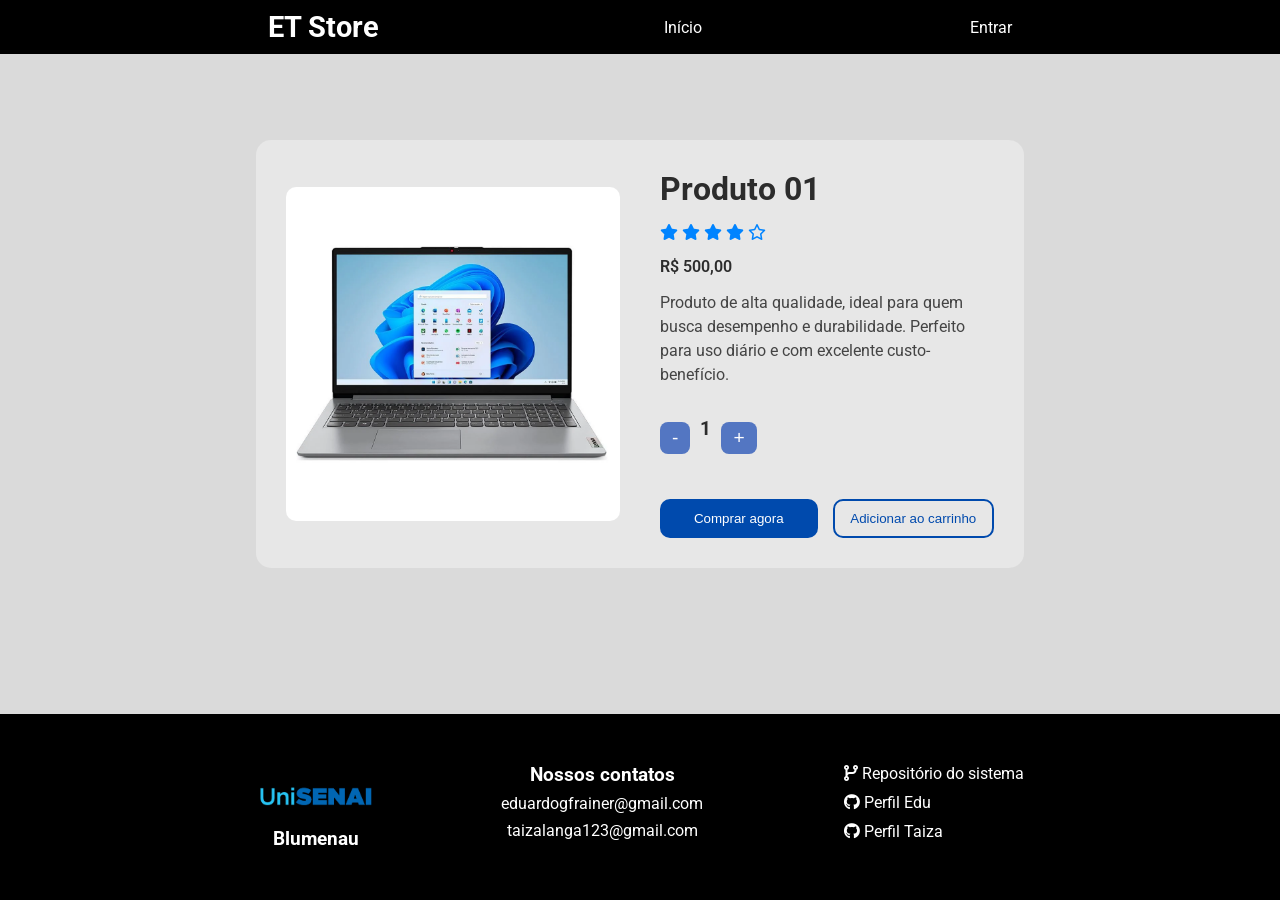
==== produto.html @ 03824498 "segunda page cards" ====
<!DOCTYPE html>
<html lang="en">

<head>
    <meta charset="UTF-8">
    <meta name="viewport" content="width=device-width, initial-scale=1.0">
    <link rel="stylesheet" href="https://cdnjs.cloudflare.com/ajax/libs/font-awesome/6.5.0/css/all.min.css">
    <link rel="stylesheet" href="/css/style.css">
    <title>Produto</title>
</head>

<body>
    <header class="black-section">
        <div id="espacamento"></div>
        <div class="logo">ET Store</div>

        <nav class="nav-links">
            <a href="/">Início</a>
        </nav>  

        <div class="menu-toggle" id="menu-toggle">
            <i class="fas fa-bars"></i>
        </div>

        <div class="login-btn">Entrar</div>
        <div id="espacamento"></div>
    </header>

    <div class="modal" id="menuModal">
        <div class="modal-content">
            <nav class="modal-links">
                <a href="/">Início</a>
            </nav>
        </div>
    </div>

    <main>

        <!-- PRODUTO -->
        <section id="product-view">

            <div class="product-container">

                <!-- IMAGEM -->
                <div class="product-image">
                    <img src="/img/product01.webp" alt="">
                </div>

                <!-- INFO -->
                <div class="product-info">

                    <h1 class="product-title">Produto 01</h1>

                    <p class="rate">
                        <i class="fa-solid fa-star"></i>
                        <i class="fa-solid fa-star"></i>
                        <i class="fa-solid fa-star"></i>
                        <i class="fa-solid fa-star"></i>
                        <i class="fa-regular fa-star"></i>
                    </p>

                    <p class="price">R$ 500,00</p>

                    <p class="description">
                        Produto de alta qualidade, ideal para quem busca desempenho e durabilidade.
                        Perfeito para uso diário e com excelente custo-benefício.
                    </p>

                    <!-- QUANTIDADE -->
                    <div class="quantity">
                        <button onclick="subtrairItem()">-</button>
                        <span id="quantidade">1</span>
                        <button onclick="adicionarItem()">+</button>
                    </div>

                    <!-- AÇÕES -->
                    <div class="actions">
                        <button class="buy">Comprar agora</button>
                        <button class="cart">Adicionar ao carrinho</button>
                    </div>

                </div>

            </div>

        </section>

    </main>

   <footer>
        <section class="black-section">
            <div id="senai">
                <img src="/img/unisenai.png" alt="">
                <h3>Blumenau</h3>
            </div>

            <div id="email">
                <h3>Nossos contatos</h3>
                <div>
                    eduardogfrainer@gmail.com
                </div>
                <div>
                    taizalanga123@gmail.com
                </div>
            </div>
            <div class="github-links">
                <a href="https://github.com/eduardo-gabriel-frainer/AV01-ecommerce" target="_blank"
                    rel="noopener noreferrer">
                    <i class="fas fa-code-branch"></i> Repositório do sistema
                </a>
                <a href="https://github.com/eduardo-gabriel-frainer" target="_blank" rel="noopener noreferrer">
                    <i class="fab fa-github"></i> Perfil Edu
                </a>
                <a href="https://github.com/eduardo-gabriel-frainer" target="_blank" rel="noopener noreferrer">
                    <i class="fab fa-github"></i> Perfil Taiza
                </a>
            </div>
        </section>
    </footer>

</body>

<script>
let ativado = 0;

const menuToggle = document.getElementById('menu-toggle');
const modal = document.getElementById('menuModal');

menuToggle.addEventListener('click', () => {
    ativado = ativado === 0 ? 1 : 0;

    if (ativado === 1) {
        modal.classList.add('active');
    } else {
        modal.classList.remove('active');
    }
});

const params = new URLSearchParams(window.location.search);
const id = params.get("id");

const produtos = {
    "1": { nome: "Celular Positivo", preco: "R$ 1100,00" },
    "2": { nome: "Notebook Gamer", preco: "R$ 2700,00" },
    "3": { nome: "Fone de Ouvido Bluetooth", preco: "R$ 199,90" },
    "4": { nome: "Mouse Gamer RGB", preco: "R$ 89,90" },
    "5": { nome: "Teclado Mecânico", preco: "R$ 249,90" },
    "6": { nome: "Monitor Full HD 24\"", preco: "R$ 799,90" }
};

const produto = produtos[id];

if (produto) {
    document.querySelector(".product-title").textContent = produto.nome;
    document.querySelector(".price").textContent = produto.preco;
}

let contador = 0

function adicionarItem(){
    contador++
    document.querySelector("#quantidade").textContent = contador;
}

function subtrairItem(){
    if(contador == 0) return
    contador--
    document.querySelector("#quantidade").textContent = contador;
}


</script>

</html>
---- css/style.css ----
@import url('https://fonts.googleapis.com/css2?family=Roboto:ital,wght@0,100..900;1,100..900&display=swap');

* {
    margin: 0;
}

main {
    flex: 1;
}
html, body {
    height: 100%;
}

body {
    display: flex;
    flex-direction: column;
}

body {
    font-family: 'Roboto', sans-serif;
    background-color: #dadada;
}

header {
    display: flex;
    justify-content: space-between;
    background-color: black;
    color: #dfdfdf;
    z-index: 101;
    position: fixed;
    width: 100%;
    top: 0;
    align-items: center;
    padding-top: 10px;
    padding-bottom: 10px;
}

nav a {
    display: inline-block;
    transition: transform 0.3s ease;
}

nav a:hover {
    transform: scale(1.1);
}

/* Logo */
.logo {
    font-size: 1.8rem;
    font-weight: bold;
}

/* Links de navegação */
.nav-links {
    display: flex;
    gap: 15px;
}

.nav-links a {
    color: white;
    text-decoration: none;
    font-size: 1rem;
}

.nav-links a:hover {
    text-decoration: underline;
}

.login-btn {
    color: white;
    font-size: 1rem;
}

.menu-toggle {
    display: none;
    cursor: pointer;
    font-size: 2rem;
}

/* menu hamburger tela pequena */
@media screen and (max-width: 768px) {
    .nav-links {
        display: none; 
        flex-direction: column; 
        gap: 10px;
        width: 100%;
        text-align: center;
    }

    .nav-links.active {
        display: flex;
    }
    .login-btn{
        display: none;
    }

    .menu-toggle {
        display: block;
    }
}

.black-section {
    background-color: black;
    color: #fff;
}

footer {
    background-color: black;
    color: #fff;
}

footer .black-section {
    display: flex;
    padding: 50px 20% 50px 20%;
    justify-content: space-between;
}

a {
    color: #fff;
    text-decoration: none;
    padding-left: 1rem;
}


#about {
    display: flex;
    margin: 50px auto;        
    padding: 0 20px;    
    align-items: center;
    gap: 30px;
    width: 70%;
    justify-content: center;
}

#about p {
    max-width: 400px;
}

#about img {
    width: 500px;         
    max-width: 100%;      
}

@media (max-width: 900px) {
    #about {
        flex-direction: column;
        text-align: center;
        width: 90%;
        padding: 20px; 
    }

    #about img {
        width: 100%;
    }

    #about p {
        max-width: 100%;
    }
}

#showcase {
    display: grid;
    grid-template-columns: repeat(3, 280px); 
    justify-content: center; 
    align-items: center;
    gap: 25px;
    min-height: 390px;
}

#showcase img {
    width: 100%;
    height: auto;
    object-fit: cover;
    padding: 10px;
    border-radius: 10px;
}

@media (max-width: 900px) {
    #showcase {
        grid-template-columns: repeat(2, 280px);
    }
}

@media (max-width: 600px) {
    #showcase {
        grid-template-columns: 1fr;
        padding-top: 50px;
        padding-bottom: 50px;
    }

    #showcase img {
        max-width: 280px;
        margin: 0 auto; 
    }
}

button, .btn {
    margin-top: 20px;
    padding: 10px 15px 10px 15px;
    background-color: rgb(83, 118, 194);
    border-radius: 10px;
    color: #fff;
    border: none;
}

button, .btn {
    letter-spacing: 0;
    transition: letter-spacing 0.3s ease;
}

.btn{
    text-align: center;
}

button:hover {
    letter-spacing: 1px;
}

#grid {
    display: grid;
    grid-template-columns: repeat(auto-fit, minmax(300px, 1fr));
    gap: 25px;
    padding: 20px 10%;
    max-width: 1200px;
    margin: 0 auto;
}

.card {
    color: #2c2c2c;
    padding: 15px;
    border-radius: 15px;
    display: flex;
    background-color: #e7e7e7;
    flex-direction: column;
    transition: all 0.3s ease;
}


.card:hover {
    transform: translateY(-8px);
    box-shadow: 0 10px 25px rgba(0, 0, 0, 0.2); 
}

.image-product {
    padding: 10px;
    border-radius: 10px;
}


.product-name {
    font-weight: 600;
    margin-top: 0.4rem;
}

.rate {
    color: #0084ff;
    font-size: 1.0rem;
}

.price {
    font-weight: 600;
}

.titule {
    display: flex;
    padding: 50px;
    justify-content: center;
}

#senai {
    display: flex;
    flex-direction: column;
    align-items: center;
    text-align: center;
}

#senai img {
    width: 120px;
    max-width: 100%;
}

#email {
    display: flex;
    flex-direction: column;
    gap: 8px;
    text-align: center;
}

.modal {
    display: none;
    position: fixed;   
    top: 55px;            
    right: 0;          
    right: 0;         
    width: 30%;   
    background-color: #333;
    z-index: 100;
    height: 100vh;     
    overflow: auto;     
    transition: all 0.3s ease;
}

.modal.active {
    display: block;  
}

.modal-links a {
    display: block;
    text-decoration: none;
}

.modal-links a{
    padding: 10px;
}

.github-links {
    display: flex;
    flex-direction: column;
    gap: 10px;
}

.github-links a {
    text-decoration: none;
    color: white;
    transition: color 0.3s ease;
}

.github-links a:hover {
    color: #4d79a1;
}

@media (max-width: 768px) {
    footer .black-section {
        flex-direction: column;
        align-items: center;
        gap: 30px; 
        text-align: center;
    }

    #senai,
    #email,
    .github-links {
        margin: 10px 0;
    }
}

#differences {
    padding: 0 20px 80px 40px;
    text-align: center;
}

.dif-container {
    display: flex;
    justify-content: center;
    gap: 30px;
    flex-wrap: wrap;
    margin-top: 30px;
}

.dif-card {
    background: #111;
    color: #dfdfdf;
    padding: 25px;
    border-radius: 10px;
    width: 250px;
    transition: 0.3s;
}

.dif-card i {
    font-size: 30px;
    margin-bottom: 10px;
}

.dif-card:hover {
    transform: translateY(-5px);
    background: #1a1a1a;
}

#product-view {
    margin-top: 100px;
    padding: 40px 20%;
}

.product-container {
    display: grid;
    grid-template-columns: 1fr 1fr;
    gap: 40px;
    background-color: #e7e7e7;
    padding: 30px;
    border-radius: 15px;
}

.product-image {
    display: flex;
    justify-content: center;
    align-items: center;
}

.product-image img {
    width: 100%;
    max-width: 400px;
    border-radius: 10px;
}

.product-info {
    display: flex;
    flex-direction: column;
    gap: 15px;
    color: #2c2c2c;
}

.product-title {
    font-size: 2rem;
    font-weight: bold;
}

.description {
    line-height: 1.5;
    color: #444;
}

.quantity {
    display: flex;
    align-items: center;
    gap: 10px;
}

.quantity button {
    padding: 5px 12px;
    font-size: 1.2rem;
    background-color: #5376c2;
    border-radius: 8px;
}

.quantity span {
    font-size: 1.2rem;
    font-weight: bold;
}

.actions {
    display: flex;
    gap: 15px;
    margin-top: 10px;
}

.buy {
    background-color: #004aad; 
    flex: 1;
}

.cart {
    background-color: transparent;
    border: 2px solid #004aad;
    color: #004aad;
    flex: 1;
}

.cart:hover {
    background-color: #004aad;
    color: white;
}

@media (max-width: 900px) {
    .product-container {
        grid-template-columns: 1fr;
        text-align: center;
    }

    .product-image img {
        max-width: 300px;
        margin: 0 auto;
    }

    .actions {
        flex-direction: column;
    }
}
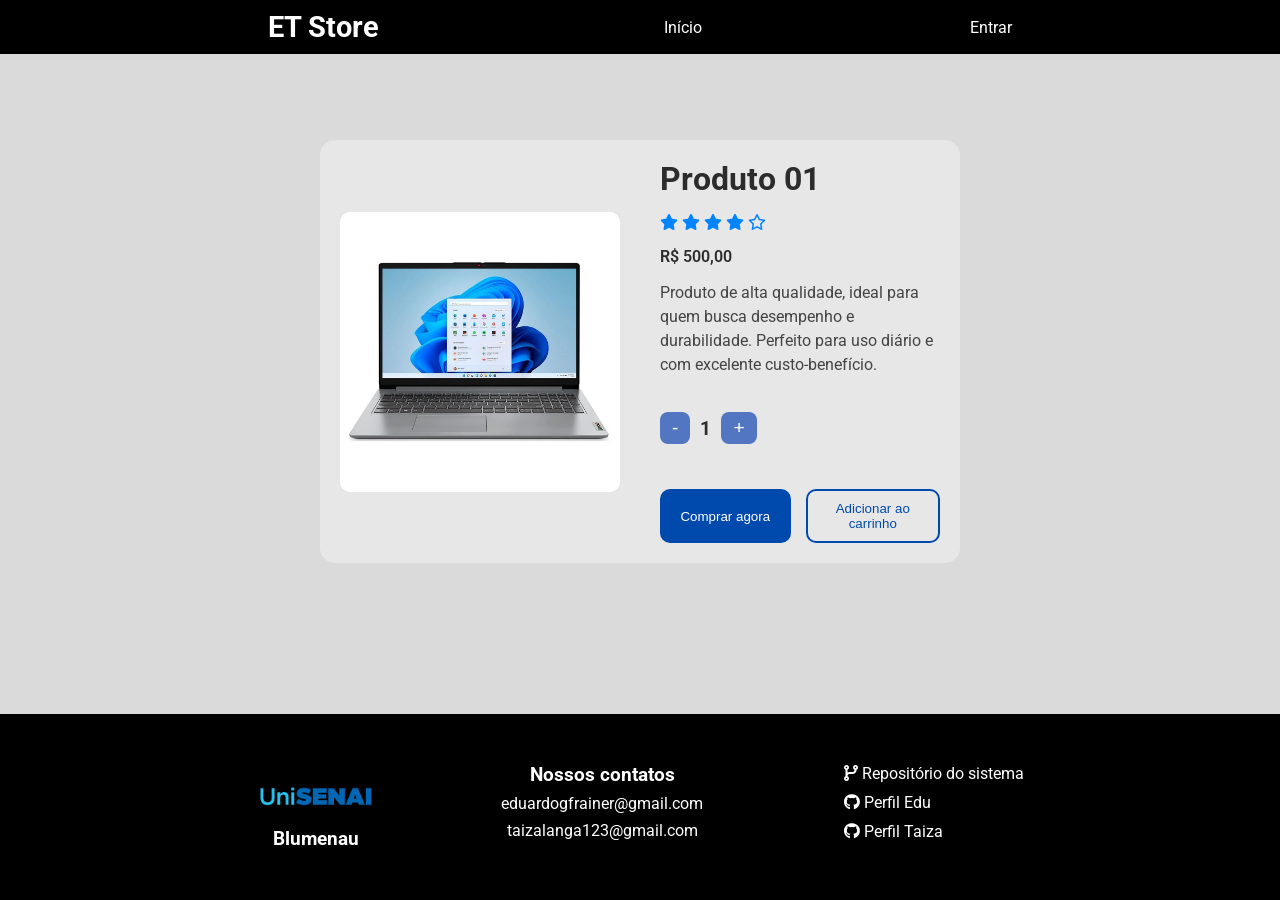
==== commit 1f8b736f: "pequenos ajustes" ====
--- a/produto.html
+++ b/produto.html
@@ -16,7 +16,7 @@
 
         <nav class="nav-links">
             <a href="/">Início</a>
-        </nav>  
+        </nav>
 
         <div class="menu-toggle" id="menu-toggle">
             <i class="fas fa-bars"></i>
@@ -36,17 +36,14 @@
 
     <main>
 
-        <!-- PRODUTO -->
         <section id="product-view">
 
             <div class="product-container">
 
-                <!-- IMAGEM -->
                 <div class="product-image">
                     <img src="/img/product01.webp" alt="">
                 </div>
 
-                <!-- INFO -->
                 <div class="product-info">
 
                     <h1 class="product-title">Produto 01</h1>
@@ -66,14 +63,12 @@
                         Perfeito para uso diário e com excelente custo-benefício.
                     </p>
 
-                    <!-- QUANTIDADE -->
                     <div class="quantity">
                         <button onclick="subtrairItem()">-</button>
                         <span id="quantidade">1</span>
                         <button onclick="adicionarItem()">+</button>
                     </div>
 
-                    <!-- AÇÕES -->
                     <div class="actions">
                         <button class="buy">Comprar agora</button>
                         <button class="cart">Adicionar ao carrinho</button>
@@ -87,7 +82,7 @@
 
     </main>
 
-   <footer>
+    <footer>
         <section class="black-section">
             <div id="senai">
                 <img src="/img/unisenai.png" alt="">
@@ -121,52 +116,52 @@
 </body>
 
 <script>
-let ativado = 0;
+    let ativado = 0;
 
-const menuToggle = document.getElementById('menu-toggle');
-const modal = document.getElementById('menuModal');
+    const menuToggle = document.getElementById('menu-toggle');
+    const modal = document.getElementById('menuModal');
 
-menuToggle.addEventListener('click', () => {
-    ativado = ativado === 0 ? 1 : 0;
+    menuToggle.addEventListener('click', () => {
+        ativado = ativado === 0 ? 1 : 0;
 
-    if (ativado === 1) {
-        modal.classList.add('active');
-    } else {
-        modal.classList.remove('active');
+        if (ativado === 1) {
+            modal.classList.add('active');
+        } else {
+            modal.classList.remove('active');
+        }
+    });
+
+    const params = new URLSearchParams(window.location.search);
+    const id = params.get("id");
+
+    const produtos = {
+        "1": { nome: "Celular Positivo", preco: "R$ 1100,00" },
+        "2": { nome: "Notebook Gamer", preco: "R$ 2700,00" },
+        "3": { nome: "Fone de Ouvido Bluetooth", preco: "R$ 199,90" },
+        "4": { nome: "Mouse Gamer RGB", preco: "R$ 89,90" },
+        "5": { nome: "Teclado Mecânico", preco: "R$ 249,90" },
+        "6": { nome: "Monitor Full HD 24\"", preco: "R$ 799,90" }
+    };
+
+    const produto = produtos[id];
+
+    if (produto) {
+        document.querySelector(".product-title").textContent = produto.nome;
+        document.querySelector(".price").textContent = produto.preco;
     }
-});
 
-const params = new URLSearchParams(window.location.search);
-const id = params.get("id");
+    let contador = 1
 
-const produtos = {
-    "1": { nome: "Celular Positivo", preco: "R$ 1100,00" },
-    "2": { nome: "Notebook Gamer", preco: "R$ 2700,00" },
-    "3": { nome: "Fone de Ouvido Bluetooth", preco: "R$ 199,90" },
-    "4": { nome: "Mouse Gamer RGB", preco: "R$ 89,90" },
-    "5": { nome: "Teclado Mecânico", preco: "R$ 249,90" },
-    "6": { nome: "Monitor Full HD 24\"", preco: "R$ 799,90" }
-};
+    function adicionarItem() {
+        contador++
+        document.querySelector("#quantidade").textContent = contador;
+    }
 
-const produto = produtos[id];
-
-if (produto) {
-    document.querySelector(".product-title").textContent = produto.nome;
-    document.querySelector(".price").textContent = produto.preco;
-}
-
-let contador = 0
-
-function adicionarItem(){
-    contador++
-    document.querySelector("#quantidade").textContent = contador;
-}
-
-function subtrairItem(){
-    if(contador == 0) return
-    contador--
-    document.querySelector("#quantidade").textContent = contador;
-}
+    function subtrairItem() {
+        if (contador == 0) return
+        contador--
+        document.querySelector("#quantidade").textContent = contador;
+    }
 
 
 </script>
--- a/css/style.css
+++ b/css/style.css
@@ -7,7 +7,9 @@
 main {
     flex: 1;
 }
-html, body {
+
+html,
+body {
     height: 100%;
 }
 
@@ -44,13 +46,11 @@
     transform: scale(1.1);
 }
 
-/* Logo */
 .logo {
     font-size: 1.8rem;
     font-weight: bold;
 }
 
-/* Links de navegação */
 .nav-links {
     display: flex;
     gap: 15px;
@@ -80,8 +80,8 @@
 /* menu hamburger tela pequena */
 @media screen and (max-width: 768px) {
     .nav-links {
-        display: none; 
-        flex-direction: column; 
+        display: none;
+        flex-direction: column;
         gap: 10px;
         width: 100%;
         text-align: center;
@@ -90,7 +90,8 @@
     .nav-links.active {
         display: flex;
     }
-    .login-btn{
+
+    .login-btn {
         display: none;
     }
 
@@ -124,8 +125,8 @@
 
 #about {
     display: flex;
-    margin: 50px auto;        
-    padding: 0 20px;    
+    margin: 50px auto;
+    padding: 0 20px;
     align-items: center;
     gap: 30px;
     width: 70%;
@@ -137,8 +138,8 @@
 }
 
 #about img {
-    width: 500px;         
-    max-width: 100%;      
+    width: 500px;
+    max-width: 100%;
 }
 
 @media (max-width: 900px) {
@@ -146,7 +147,7 @@
         flex-direction: column;
         text-align: center;
         width: 90%;
-        padding: 20px; 
+        padding: 20px;
     }
 
     #about img {
@@ -160,7 +161,9 @@
 
 #showcase {
     display: grid;
-    grid-template-columns: repeat(3, 280px); 
+    padding-top: 20px;
+    padding-bottom: 20px;
+     grid-template-columns: repeat(3, 280px); 
     justify-content: center; 
     align-items: center;
     gap: 25px;
@@ -177,7 +180,7 @@
 
 @media (max-width: 900px) {
     #showcase {
-        grid-template-columns: repeat(2, 280px);
+        grid-template-columns: repeat(1, 280px);
     }
 }
 
@@ -188,13 +191,14 @@
         padding-bottom: 50px;
     }
 
-    #showcase img {
+      #showcase img {
         max-width: 280px;
         margin: 0 auto; 
     }
 }
 
-button, .btn {
+button,
+.btn {
     margin-top: 20px;
     padding: 10px 15px 10px 15px;
     background-color: rgb(83, 118, 194);
@@ -203,12 +207,13 @@
     border: none;
 }
 
-button, .btn {
+button,
+.btn {
     letter-spacing: 0;
     transition: letter-spacing 0.3s ease;
 }
 
-.btn{
+.btn {
     text-align: center;
 }
 
@@ -238,7 +243,7 @@
 
 .card:hover {
     transform: translateY(-8px);
-    box-shadow: 0 10px 25px rgba(0, 0, 0, 0.2); 
+    box-shadow: 0 10px 25px rgba(0, 0, 0, 0.2);
 }
 
 .image-product {
@@ -288,20 +293,20 @@
 
 .modal {
     display: none;
-    position: fixed;   
-    top: 55px;            
-    right: 0;          
-    right: 0;         
-    width: 30%;   
+    position: fixed;
+    top: 55px;
+    right: 0;
+    right: 0;
+    width: 30%;
     background-color: #333;
     z-index: 100;
-    height: 100vh;     
-    overflow: auto;     
+    height: 100vh;
+    overflow: auto;
     transition: all 0.3s ease;
 }
 
 .modal.active {
-    display: block;  
+    display: block;
 }
 
 .modal-links a {
@@ -309,7 +314,7 @@
     text-decoration: none;
 }
 
-.modal-links a{
+.modal-links a {
     padding: 10px;
 }
 
@@ -333,7 +338,7 @@
     footer .black-section {
         flex-direction: column;
         align-items: center;
-        gap: 30px; 
+        gap: 30px;
         text-align: center;
     }
 
@@ -378,7 +383,7 @@
 
 #product-view {
     margin-top: 100px;
-    padding: 40px 20%;
+    padding: 40px 25%;
 }
 
 .product-container {
@@ -386,8 +391,12 @@
     grid-template-columns: 1fr 1fr;
     gap: 40px;
     background-color: #e7e7e7;
-    padding: 30px;
+    padding: 20px;
     border-radius: 15px;
+}
+
+#quantidade{
+    padding-top: 20px;
 }
 
 .product-image {
@@ -444,7 +453,7 @@
 }
 
 .buy {
-    background-color: #004aad; 
+    background-color: #004aad;
     flex: 1;
 }
 
